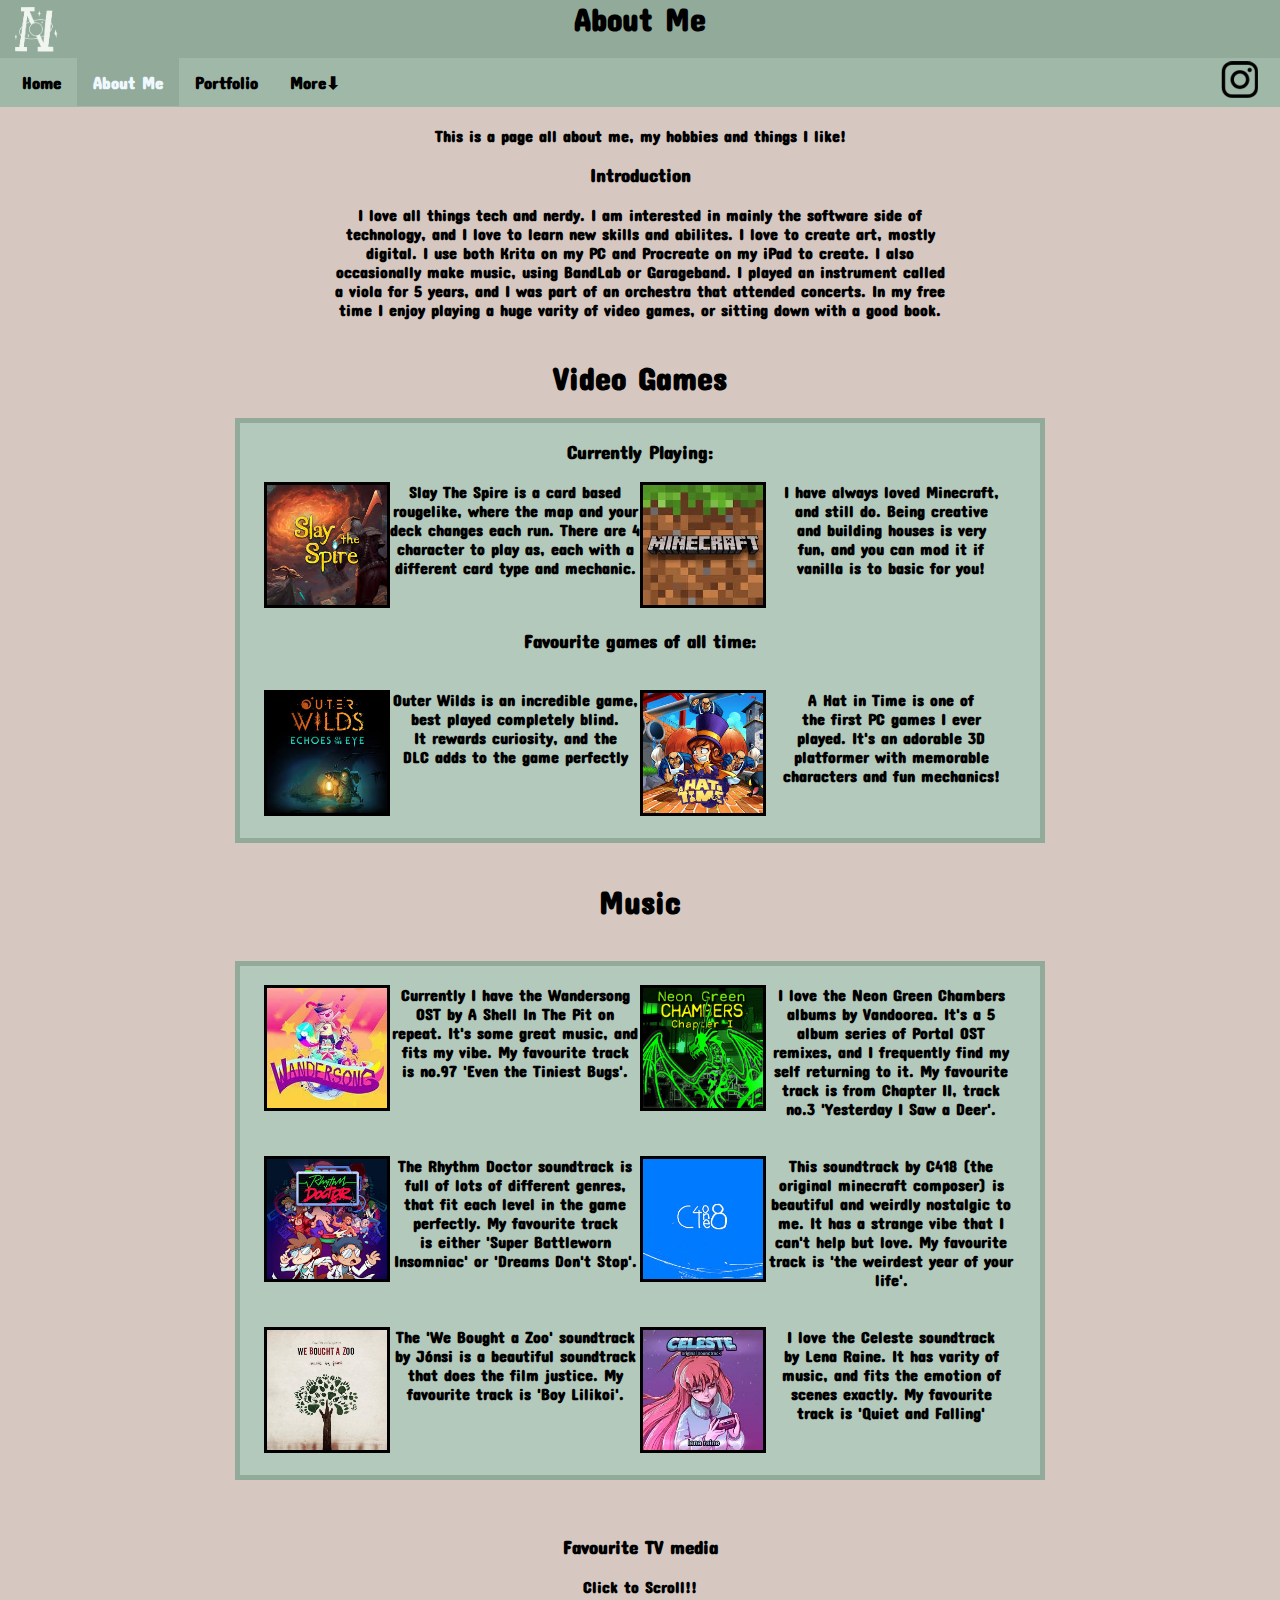
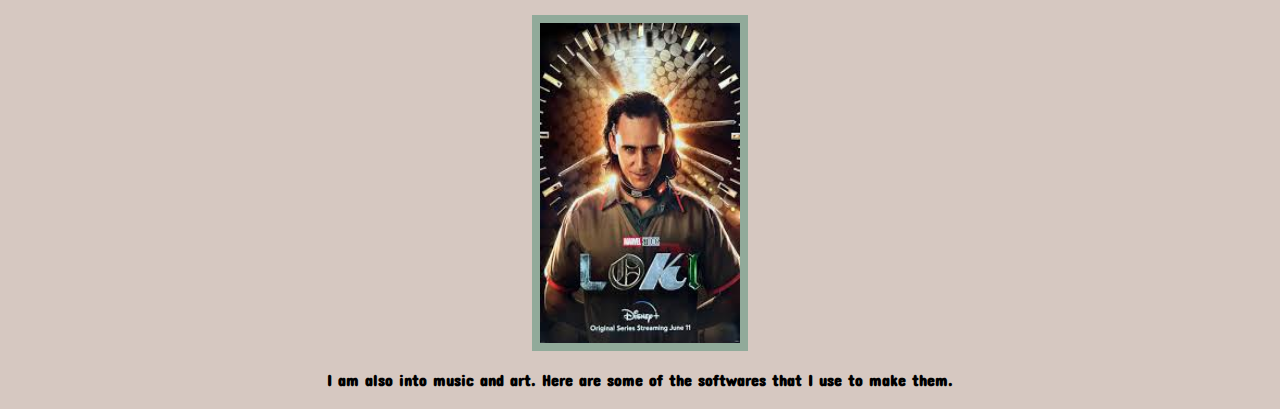
==== aboutme.html @ b7933dfc "Add files via upload" ====
<!DOCTYPE html>
<html lang="en">
  <head>
    <style type="text/css">
      @import url(zmain.css);
      @import url(aboutmedesign.css);
    </style>
    <title>Niko's About Me</title>
    <link rel="preconnect" href="https://fonts.googleapis.com" />
    <link rel="preconnect" href="https://fonts.gstatic.com" crossorigin />
    <link
      href="https://fonts.googleapis.com/css2?family=Aldrich&family=Amatic+SC:wght@400;700&family=Concert+One&family=Micro+5&display=swap"
      rel="stylesheet"
    />
    <link rel="icon" type="image/png" href="Images/LogoforN.png" />
  </head>
  <body>
    <div class="navtop">
      <a
        style="position: absolute; margin-top: 0px; margin-left: 8px"
        href="index.html"
        ><img class="logoN" src="Images/LogoforN.png" alt="logo"
      /></a>
      <div class="homepage" style="text-align: center; z-index: 10">
        <h1 style="margin-top: 0px">About Me</h1>
      </div>
      <div class="nav" style="margin-top: 20px">
        <div class="navbar">
          <a style="padding-left: 22px" href="index.html">Home</a>
          <a class="active" href="aboutme.html">About Me</a>
          <a href="portfolio.html">Portfolio</a>
          <div class="dropdown">
            <a>More⬇ </a>
            <div class="dropdown-content">
              <a href="artpage.html">Art Gallery</a>
              <a href="music.html">Music Gallery</a>
            </div>
          </div>
        </div>
        <div class="right">
          <a href=""><img src="Images/insta.png" alt="instagram" /></a>
        </div>
      </div>
    </div>
    <br />
    <p>This is a page all about me, my hobbies and things I like!</p>
    <h3>Introduction</h3>
    <p>
      I love all things tech and nerdy. I am interested in mainly the software
      side of technology, and I love to learn new skills and abilites. I love to
      create art, mostly digital. I use both Krita on my PC and Procreate on my
      iPad to create. I also occasionally make music, using BandLab or
      Garageband. I played an instrument called a viola for 5 years, and I was
      part of an orchestra that attended concerts. In my free time I enjoy
      playing a huge varity of video games, or sitting down with a good book.
    </p>
    <br />
    <h1>Video Games</h1>
    <div class="VG">
      <h3>Currently Playing:</h3>
      <div class="flex-container">
        <div class="slay">
          <img
            class="slaythespire"
            src="Images/slaythespire.jpg"
            alt="slaythespire"
          />
        </div>
        <div>
          <p style="width: 250px">
            Slay The Spire is a card based rougelike, where the map and your
            deck changes each run. There are 4 character to play as, each with a
            different card type and mechanic.
          </p>
        </div>
        <div class="slay">
          <img
            class="slaythespire"
            src="Images/minecraft.jpg"
            alt="minecraft"
          />
        </div>
        <div>
          <p style="width: 250px">
            I have always loved Minecraft, and still do. Being creative and
            building houses is very fun, and you can mod it if vanilla is to
            basic for you!
          </p>
        </div>
      </div>

      <h3>Favourite games of all time:</h3>
      <br />
      <div class="flex-container">
        <div class="slay">
          <img
            class="slaythespire"
            src="Images/outerwilds.jpg"
            alt="outer wilds"
          />
        </div>
        <div>
          <p style="width: 250px">
            Outer Wilds is an incredible game, best played completely blind. It
            rewards curiosity, and the DLC adds to the game perfectly
          </p>
        </div>
        <div class="slay">
          <img
            class="slaythespire"
            src="Images/ahatintime.jpg"
            alt="a hat in time"
          />
        </div>
        <div>
          <p style="width: 250px">
            A Hat in Time is one of the first PC games I ever played. It's an
            adorable 3D platformer with memorable characters and fun mechanics!
          </p>
        </div>
      </div>
      <br />
    </div>
    <br />
    <h1>Music</h1>
    <br />
    <div class="VG">
      <br />
      <div class="flex-container">
        <div class="slay">
          <img
            class="slaythespire"
            src="Images/wandersong.jpg"
            alt="wandersong"
          />
        </div>
        <div>
          <p style="width: 250px">
            Currently I have the Wandersong OST by A Shell In The Pit on repeat.
            It's some great music, and fits my vibe. My favourite track is no.97
            'Even the Tiniest Bugs'.
          </p>
        </div>
        <div class="slay">
          <img
            class="slaythespire"
            src="Images/neongreen.jpg"
            alt="neon green chambers"
          />
        </div>
        <div>
          <p style="width: 250px">
            I love the Neon Green Chambers albums by Vandoorea. It's a 5 album
            series of Portal OST remixes, and I frequently find my self
            returning to it. My favourite track is from Chapter II, track no.3
            'Yesterday I Saw a Deer'.
          </p>
        </div>
      </div>
      <br />
      <br />
      <div class="flex-container">
        <div class="slay">
          <img
            class="slaythespire"
            src="Images/rhythmdoc.jpg"
            alt="rhythm doctor"
          />
        </div>
        <div>
          <p style="width: 250px">
            The Rhythm Doctor soundtrack is full of lots of different genres,
            that fit each level in the game perfectly. My favourite track is
            either 'Super Battleworn Insomniac' or 'Dreams Don't Stop'.
          </p>
        </div>
        <div class="slay">
          <img class="slaythespire" src="Images/one.jpg" alt="minecraft" />
        </div>
        <div>
          <p style="width: 250px">
            This soundtrack by C418 (the original minecraft composer) is
            beautiful and weirdly nostalgic to me. It has a strange vibe that I
            can't help but love. My favourite track is 'the weirdest year of
            your life'.
          </p>
        </div>
      </div>
      <br /><br />
      <div class="flex-container">
        <div class="slay">
          <img
            class="slaythespire"
            src="Images/zoo.jpg"
            alt="we bought a zoo"
          />
        </div>
        <div>
          <p style="width: 250px">
            The 'We Bought a Zoo' soundtrack by Jónsi is a beautiful soundtrack
            that does the film justice. My favourite track is 'Boy Lilikoi'.
          </p>
        </div>
        <div class="slay">
          <img class="slaythespire" src="Images/celeste.jpg" alt="minecraft" />
        </div>
        <div>
          <p style="width: 250px">
            I love the Celeste soundtrack by Lena Raine. It has varity of music,
            and fits the emotion of scenes exactly. My favourite track is 'Quiet
            and Falling'
          </p>
        </div>
      </div>
      <br />
    </div>
    <br />
    <br />
    <h3>Favourite TV media</h3>
    <p>Click to Scroll!!</p>
    <br />
    <div>
      <img class="image1" id="ourImage" src="Images/gal1.jpg" />
    </div>
    <br />
    <p>
      I am also into music and art. Here are some of the softwares that I use to
      make them.
    </p>
    <div class="hidden" style="margin: 20px">
      <img src="Images/gal2.jpg" />
      <img src="Images/gal3.jpg" />
      <img src="Images/gal4.jpg" />
    </div>
    <script src="script.js"></script>
  </body>
</html>
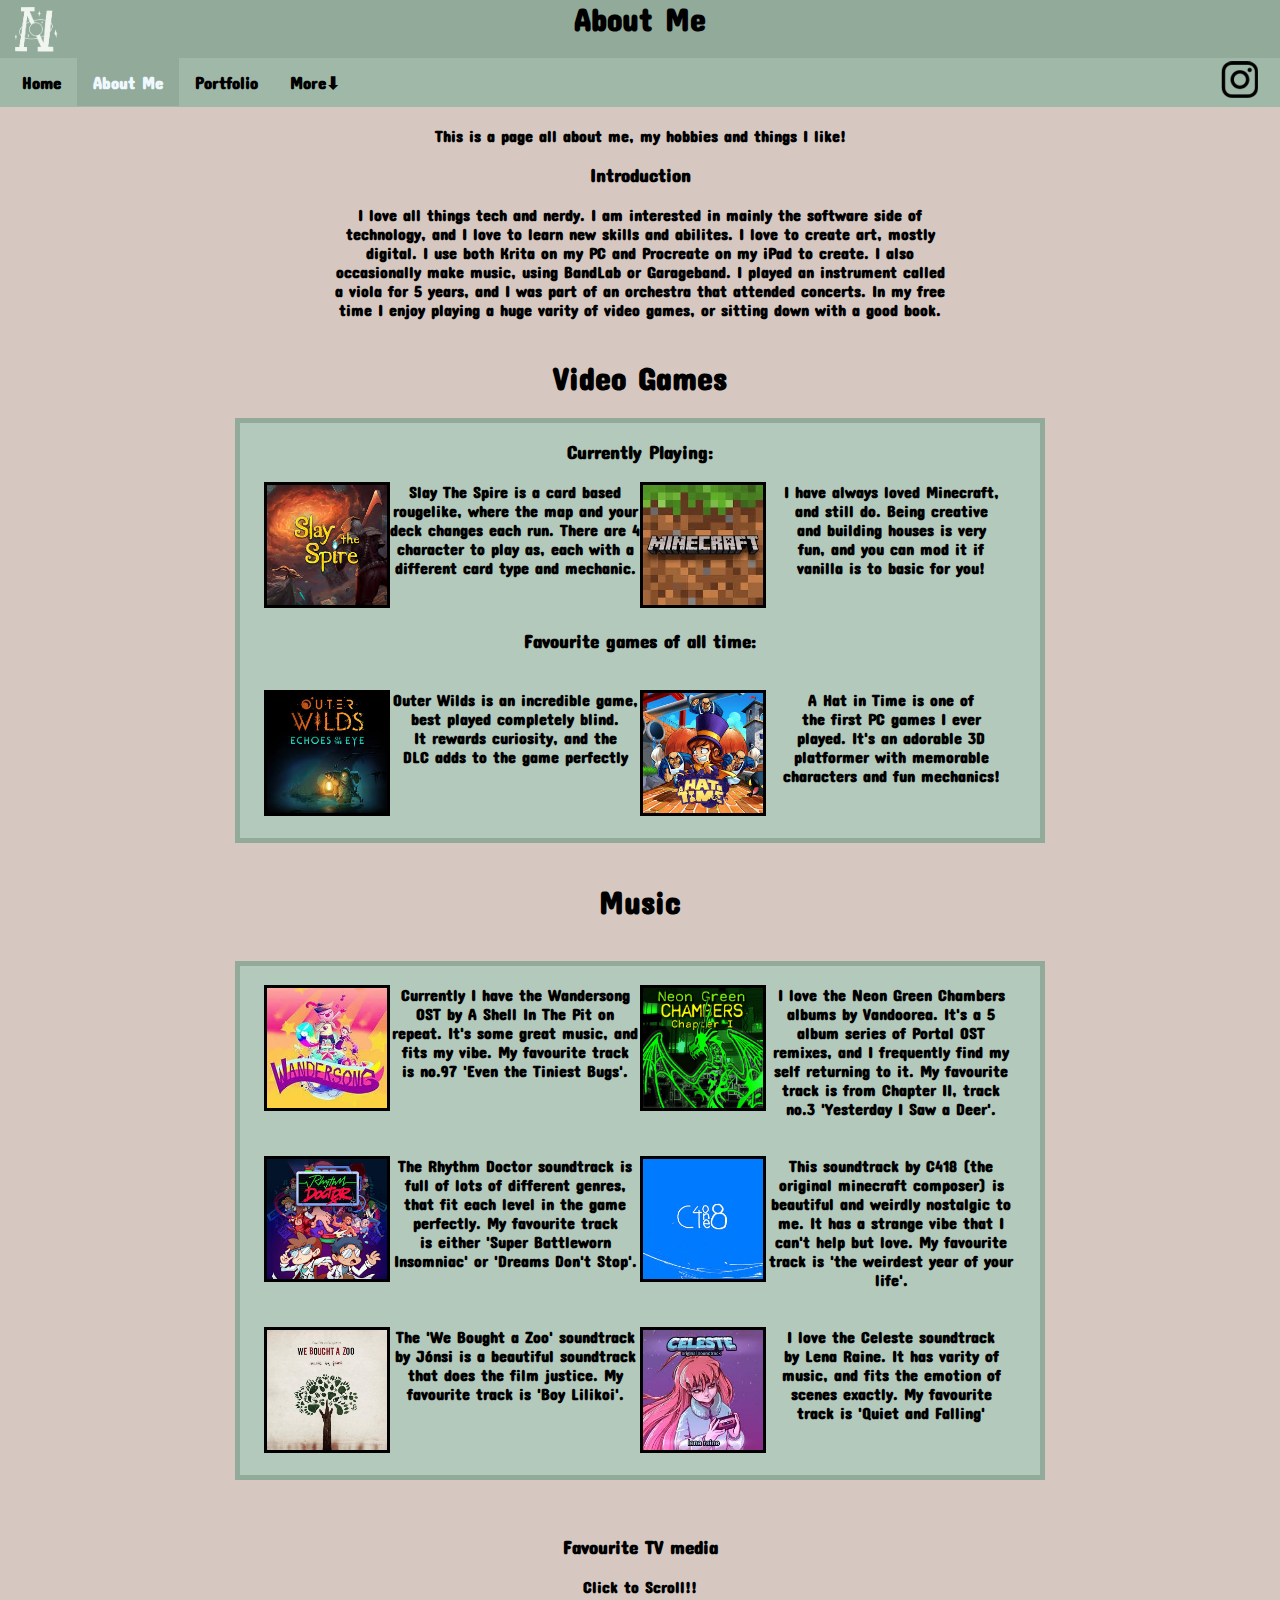
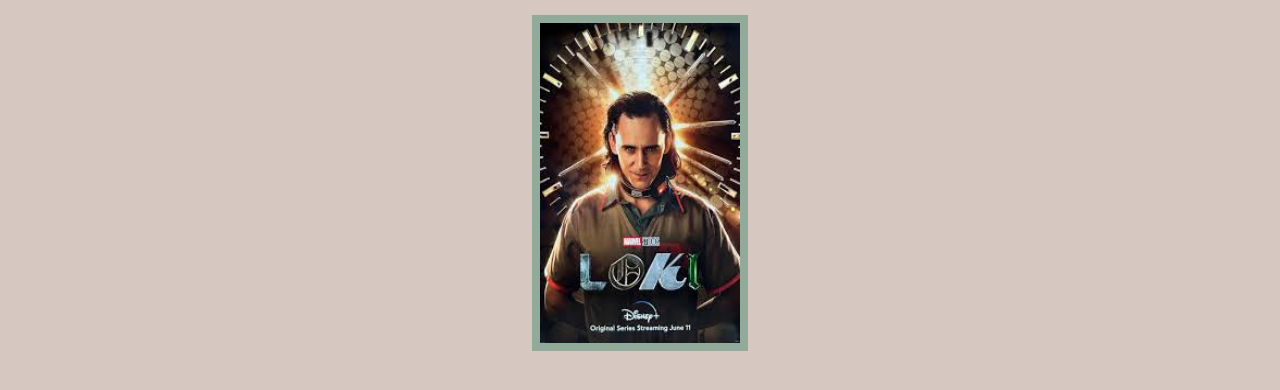
==== commit f69874e0: "Add files via upload" ====
--- a/aboutme.html
+++ b/aboutme.html
@@ -223,10 +223,6 @@
       <img class="image1" id="ourImage" src="Images/gal1.jpg" />
     </div>
     <br />
-    <p>
-      I am also into music and art. Here are some of the softwares that I use to
-      make them.
-    </p>
     <div class="hidden" style="margin: 20px">
       <img src="Images/gal2.jpg" />
       <img src="Images/gal3.jpg" />
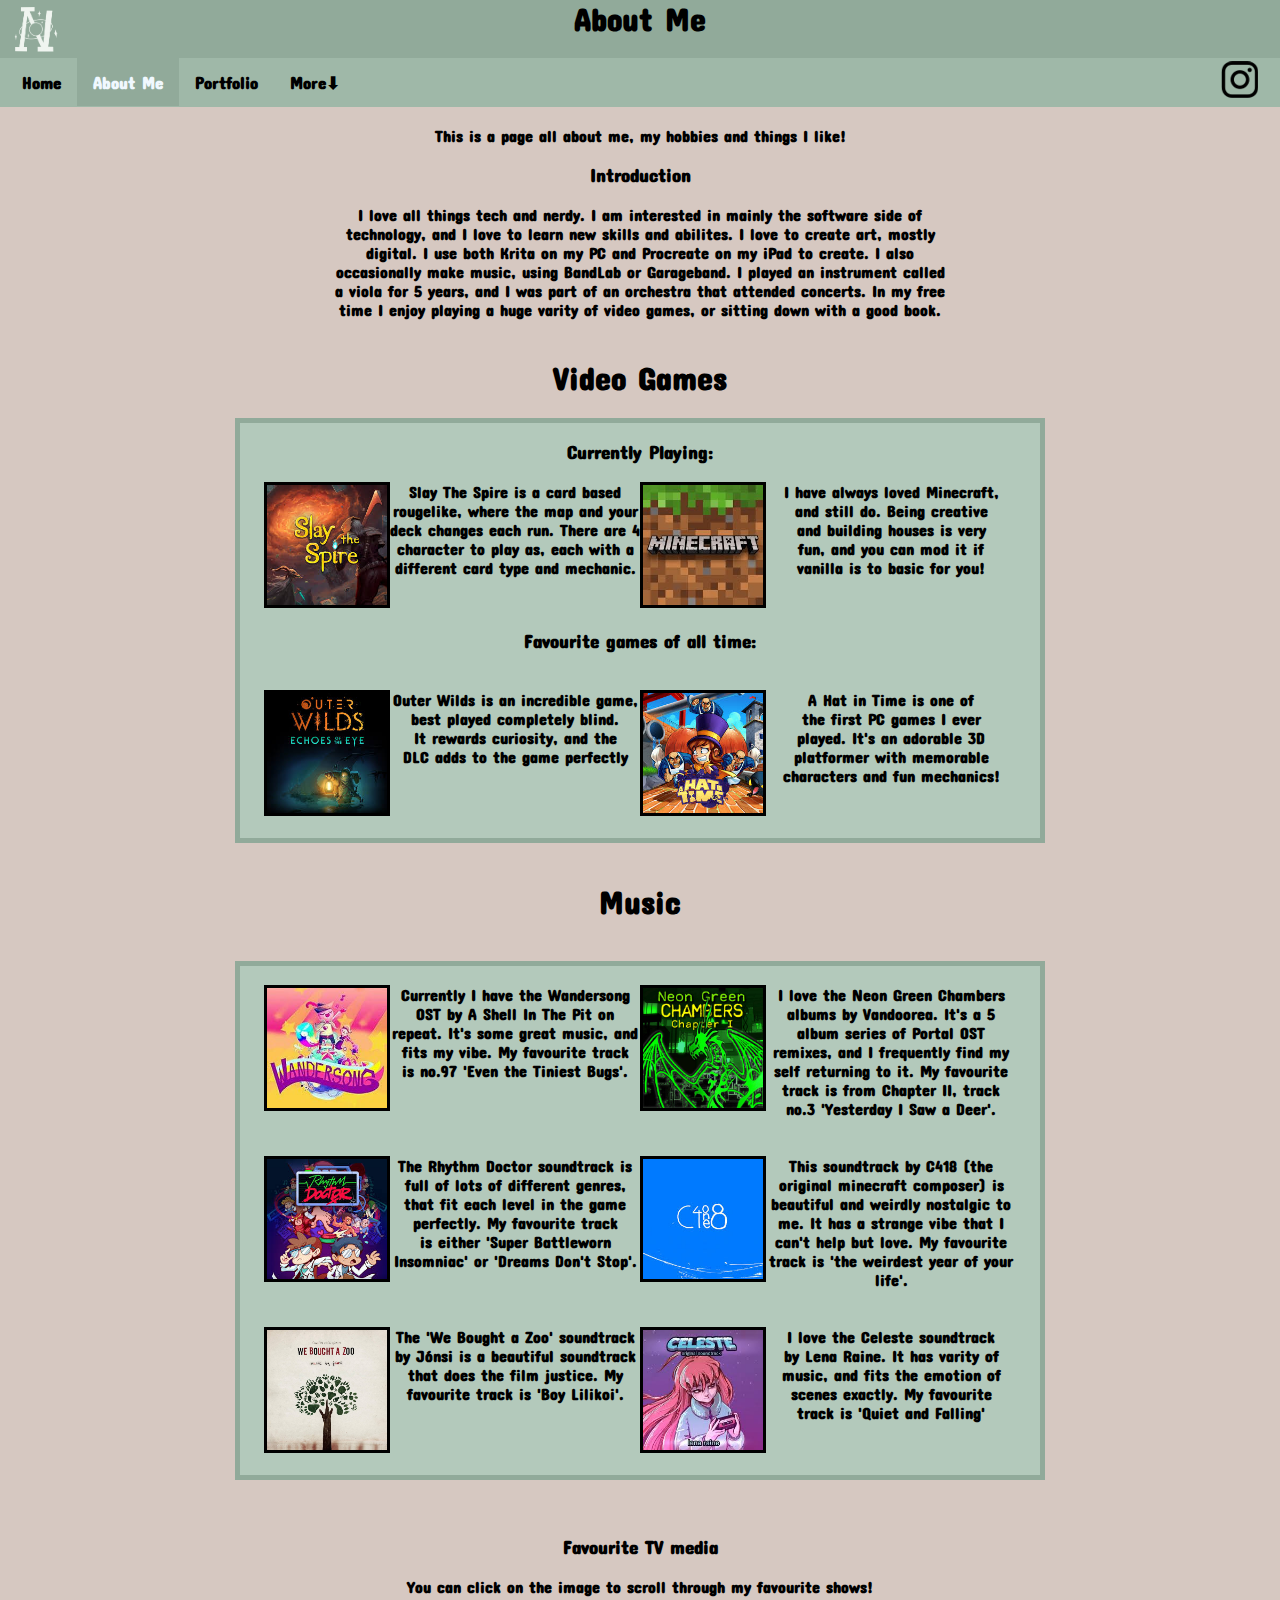
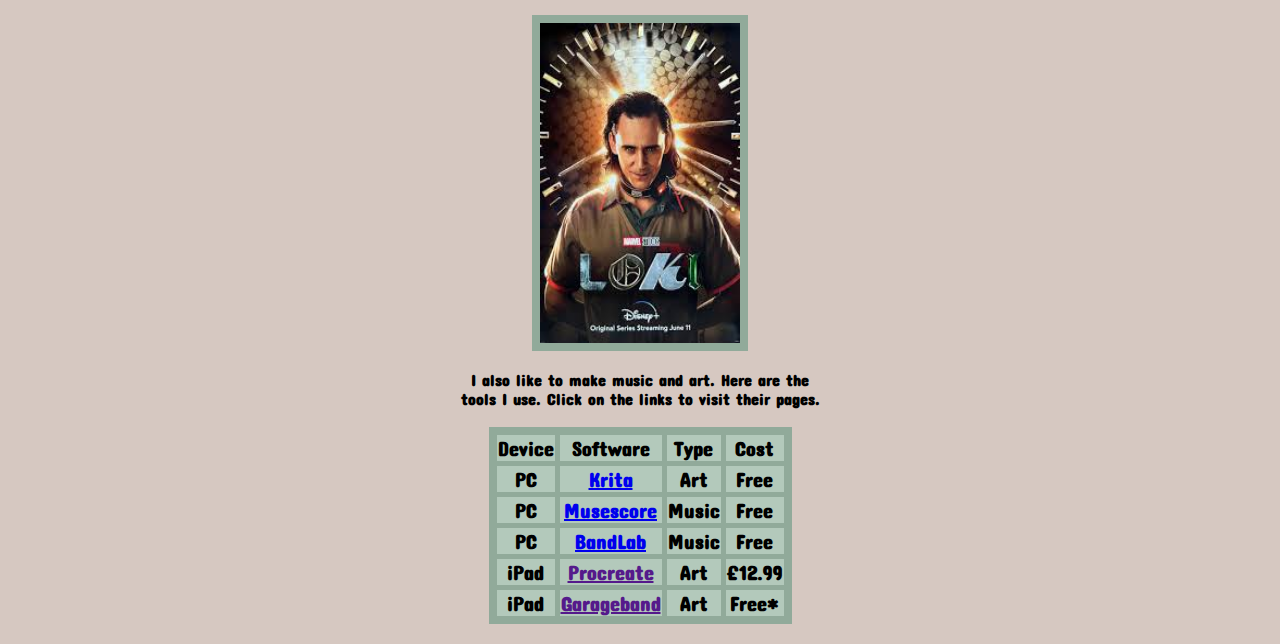
==== commit 54c16c15: "Add files via upload" ====
--- a/aboutme.html
+++ b/aboutme.html
@@ -217,12 +217,62 @@
     <br />
     <br />
     <h3>Favourite TV media</h3>
-    <p>Click to Scroll!!</p>
+    <p>You can click on the image to scroll through my favourite shows!</p>
     <br />
     <div>
       <img class="image1" id="ourImage" src="Images/gal1.jpg" />
     </div>
     <br />
+    <div class="testing1">
+      <p>
+        I also like to make music and art. Here are the tools I use. Click on
+        the links to visit their pages.
+      </p>
+      <br />
+      <div class="table">
+        <table class="tb">
+          <tr>
+            <th>Device</th>
+            <th>Software</th>
+            <th>Type</th>
+            <th>Cost</th>
+          </tr>
+          <tr>
+            <th>PC</th>
+            <th>
+              <a href="https://krita.org/en/" target="_blank">Krita</a>
+            </th>
+            <th>Art</th>
+            <th>Free</th>
+          </tr>
+          <tr>
+            <th>PC</th>
+            <th><a href="https://musescore.org/en">Musescore</a></th>
+            <th>Music</th>
+            <th>Free</th>
+          </tr>
+          <tr>
+            <th>PC</th>
+            <th><a href="https://www.bandlab.com/feed/trending">BandLab</a></th>
+            <th>Music</th>
+            <th>Free</th>
+          </tr>
+          <tr>
+            <th>iPad</th>
+            <th><a href="">Procreate</a></th>
+            <th>Art</th>
+            <th>£12.99</th>
+          </tr>
+          <tr>
+            <th>iPad</th>
+            <th><a href="">Garageband</a></th>
+            <th>Art</th>
+            <th>Free*</th>
+          </tr>
+        </table>
+      </div>
+    </div>
+
     <div class="hidden" style="margin: 20px">
       <img src="Images/gal2.jpg" />
       <img src="Images/gal3.jpg" />
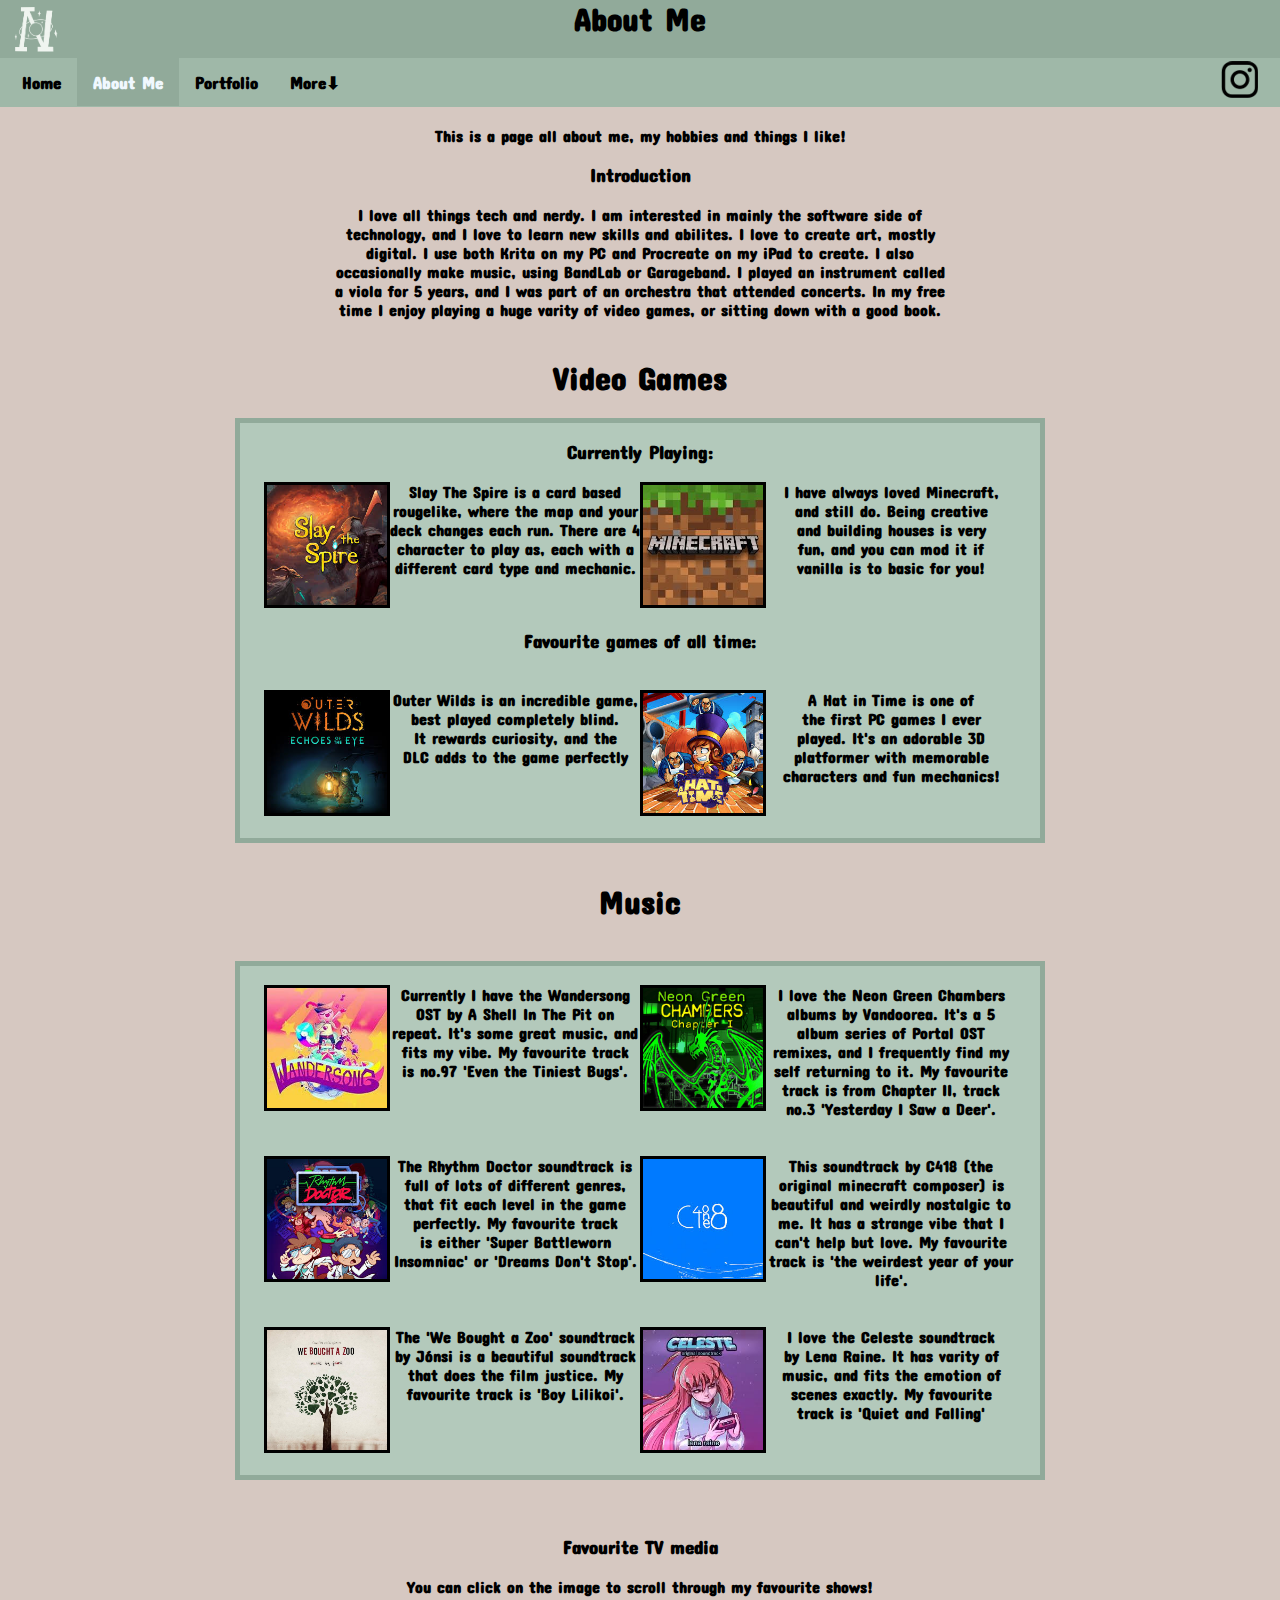
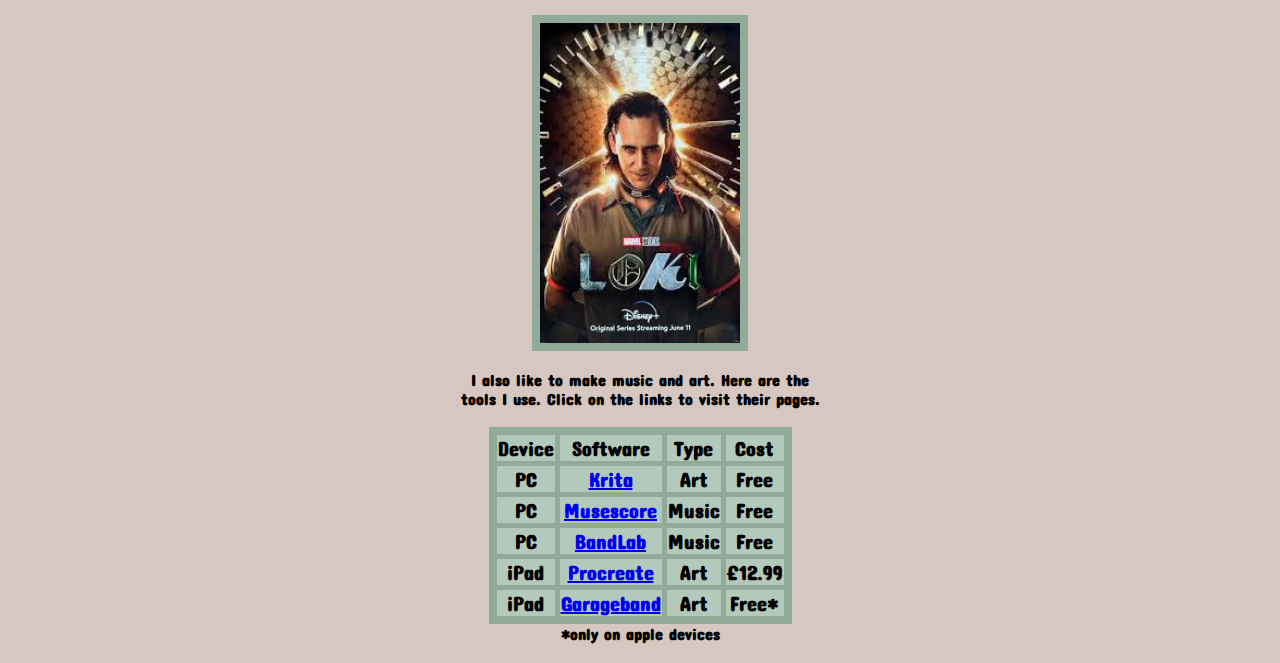
==== commit 4c03322d: "Add files via upload" ====
--- a/aboutme.html
+++ b/aboutme.html
@@ -247,30 +247,45 @@
           </tr>
           <tr>
             <th>PC</th>
-            <th><a href="https://musescore.org/en">Musescore</a></th>
+            <th>
+              <a href="https://musescore.org/en" target="_blank">Musescore</a>
+            </th>
             <th>Music</th>
             <th>Free</th>
           </tr>
           <tr>
             <th>PC</th>
-            <th><a href="https://www.bandlab.com/feed/trending">BandLab</a></th>
+            <th>
+              <a href="https://www.bandlab.com/feed/trending" target="_blank"
+                >BandLab</a
+              >
+            </th>
             <th>Music</th>
             <th>Free</th>
           </tr>
           <tr>
             <th>iPad</th>
-            <th><a href="">Procreate</a></th>
+            <th>
+              <a href="https://procreate.com/" target="_blank">Procreate</a>
+            </th>
             <th>Art</th>
             <th>£12.99</th>
           </tr>
           <tr>
             <th>iPad</th>
-            <th><a href="">Garageband</a></th>
+            <th>
+              <a
+                href="https://apps.apple.com/us/app/garageband/id408709785"
+                target="_blank"
+                >Garageband</a
+              >
+            </th>
             <th>Art</th>
             <th>Free*</th>
           </tr>
         </table>
       </div>
+      <p>*only on apple devices</p>
     </div>
 
     <div class="hidden" style="margin: 20px">
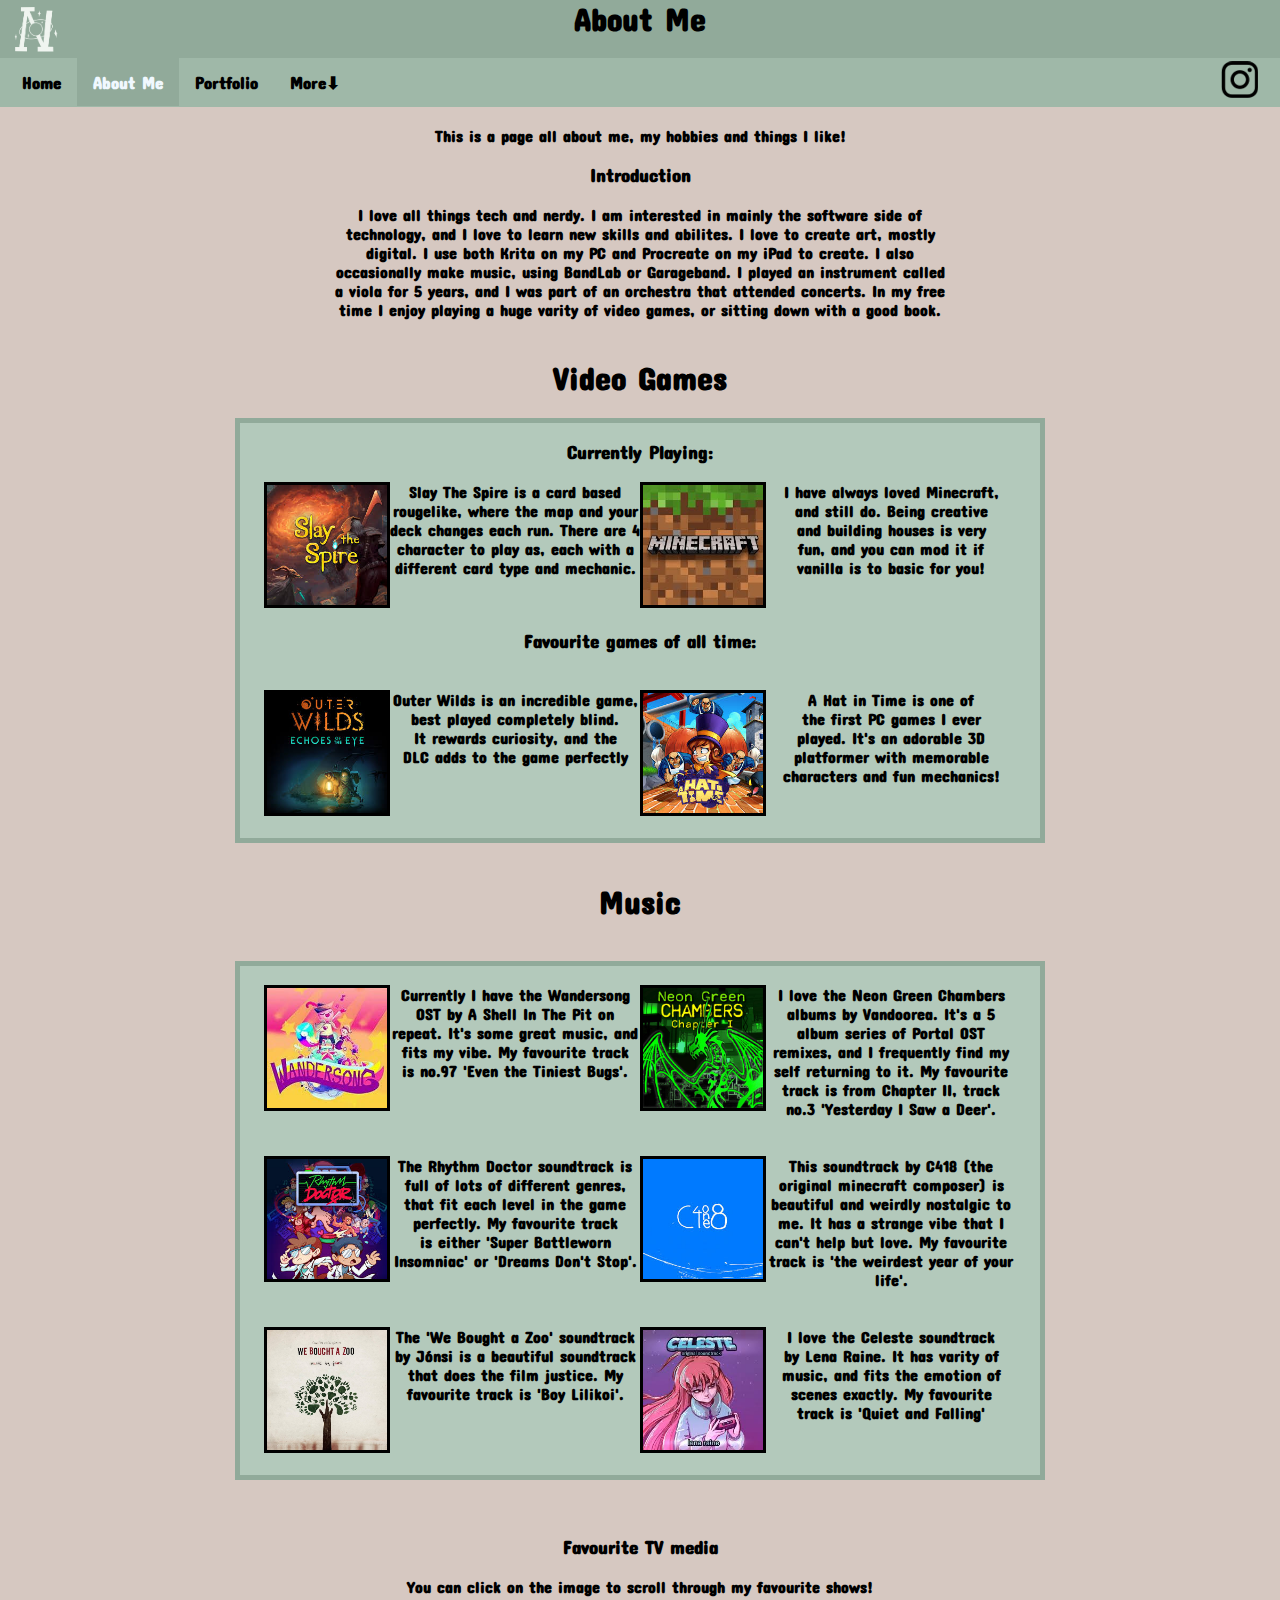
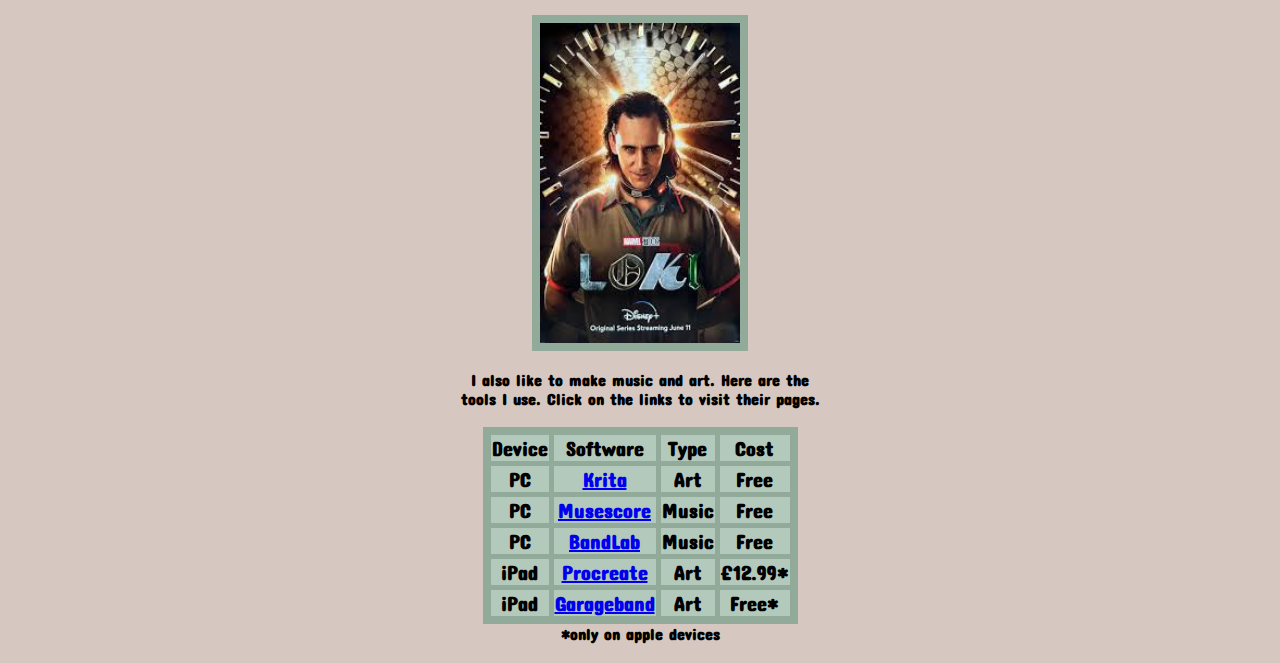
==== commit d8785112: "Add files via upload" ====
--- a/aboutme.html
+++ b/aboutme.html
@@ -269,7 +269,7 @@
               <a href="https://procreate.com/" target="_blank">Procreate</a>
             </th>
             <th>Art</th>
-            <th>£12.99</th>
+            <th>£12.99*</th>
           </tr>
           <tr>
             <th>iPad</th>
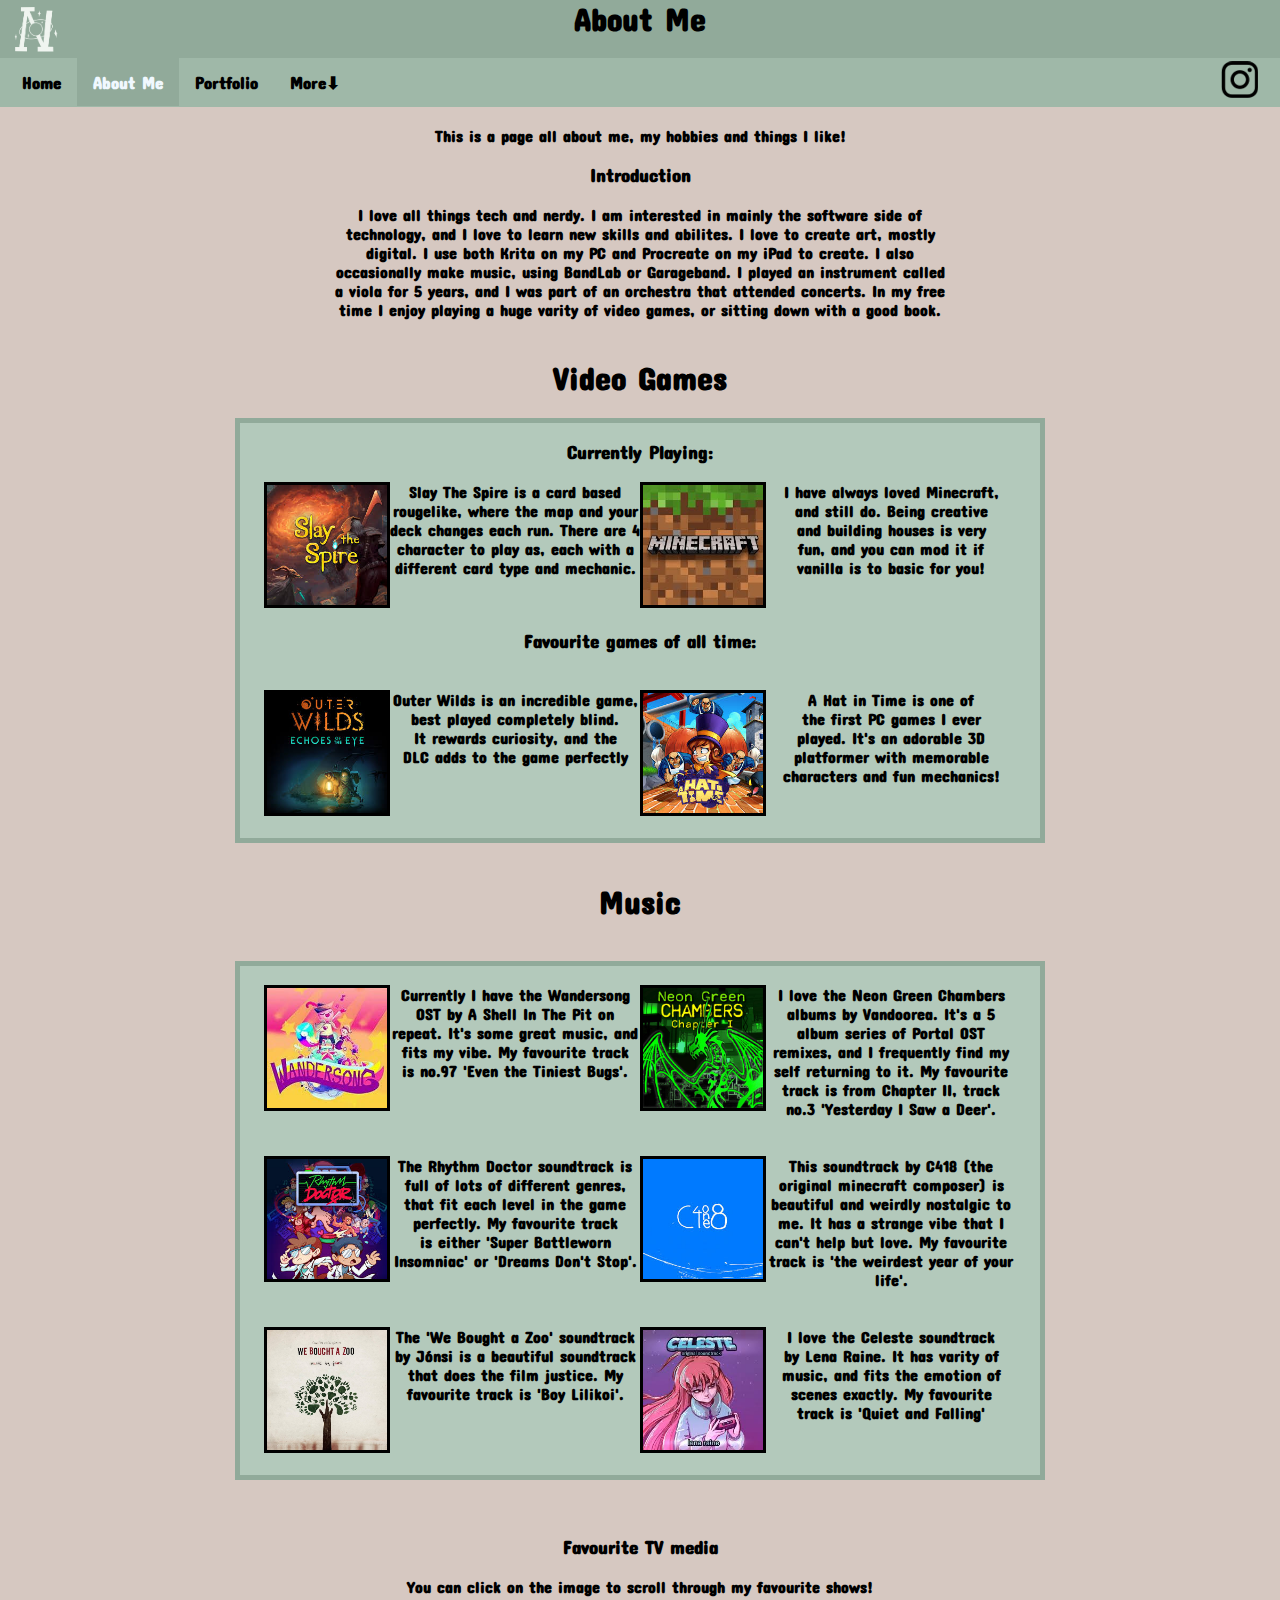
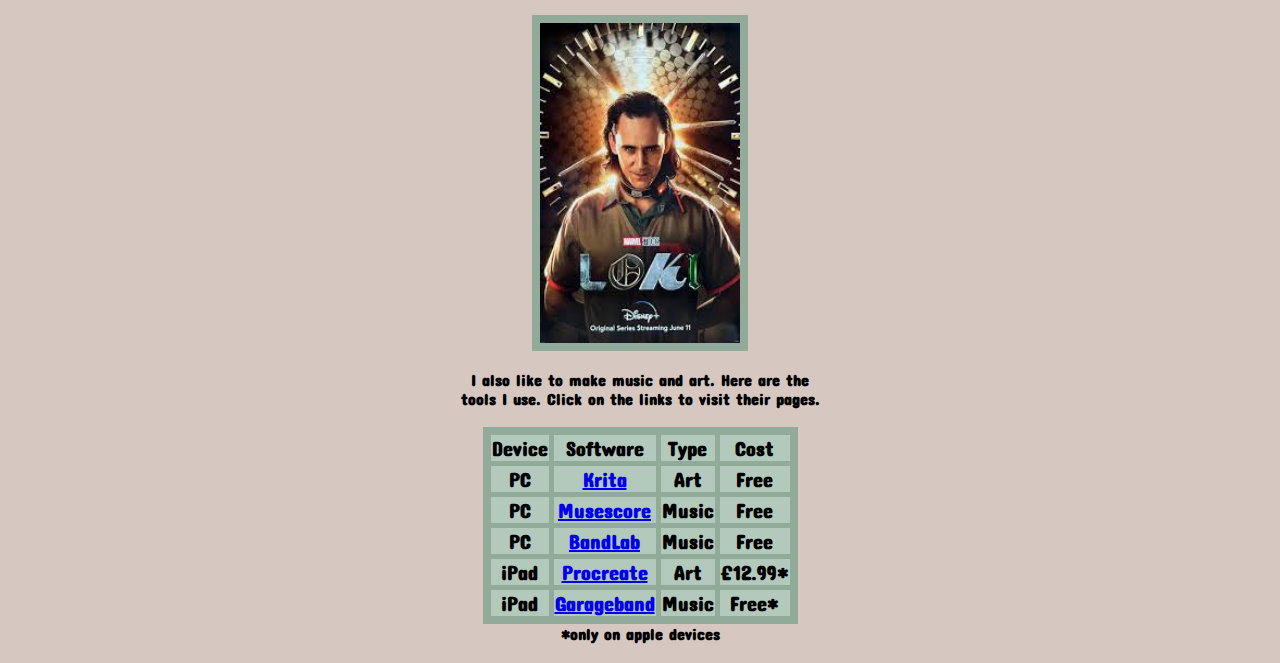
==== commit 0640a14d: "Add files via upload" ====
--- a/aboutme.html
+++ b/aboutme.html
@@ -280,7 +280,7 @@
                 >Garageband</a
               >
             </th>
-            <th>Art</th>
+            <th>Music</th>
             <th>Free*</th>
           </tr>
         </table>
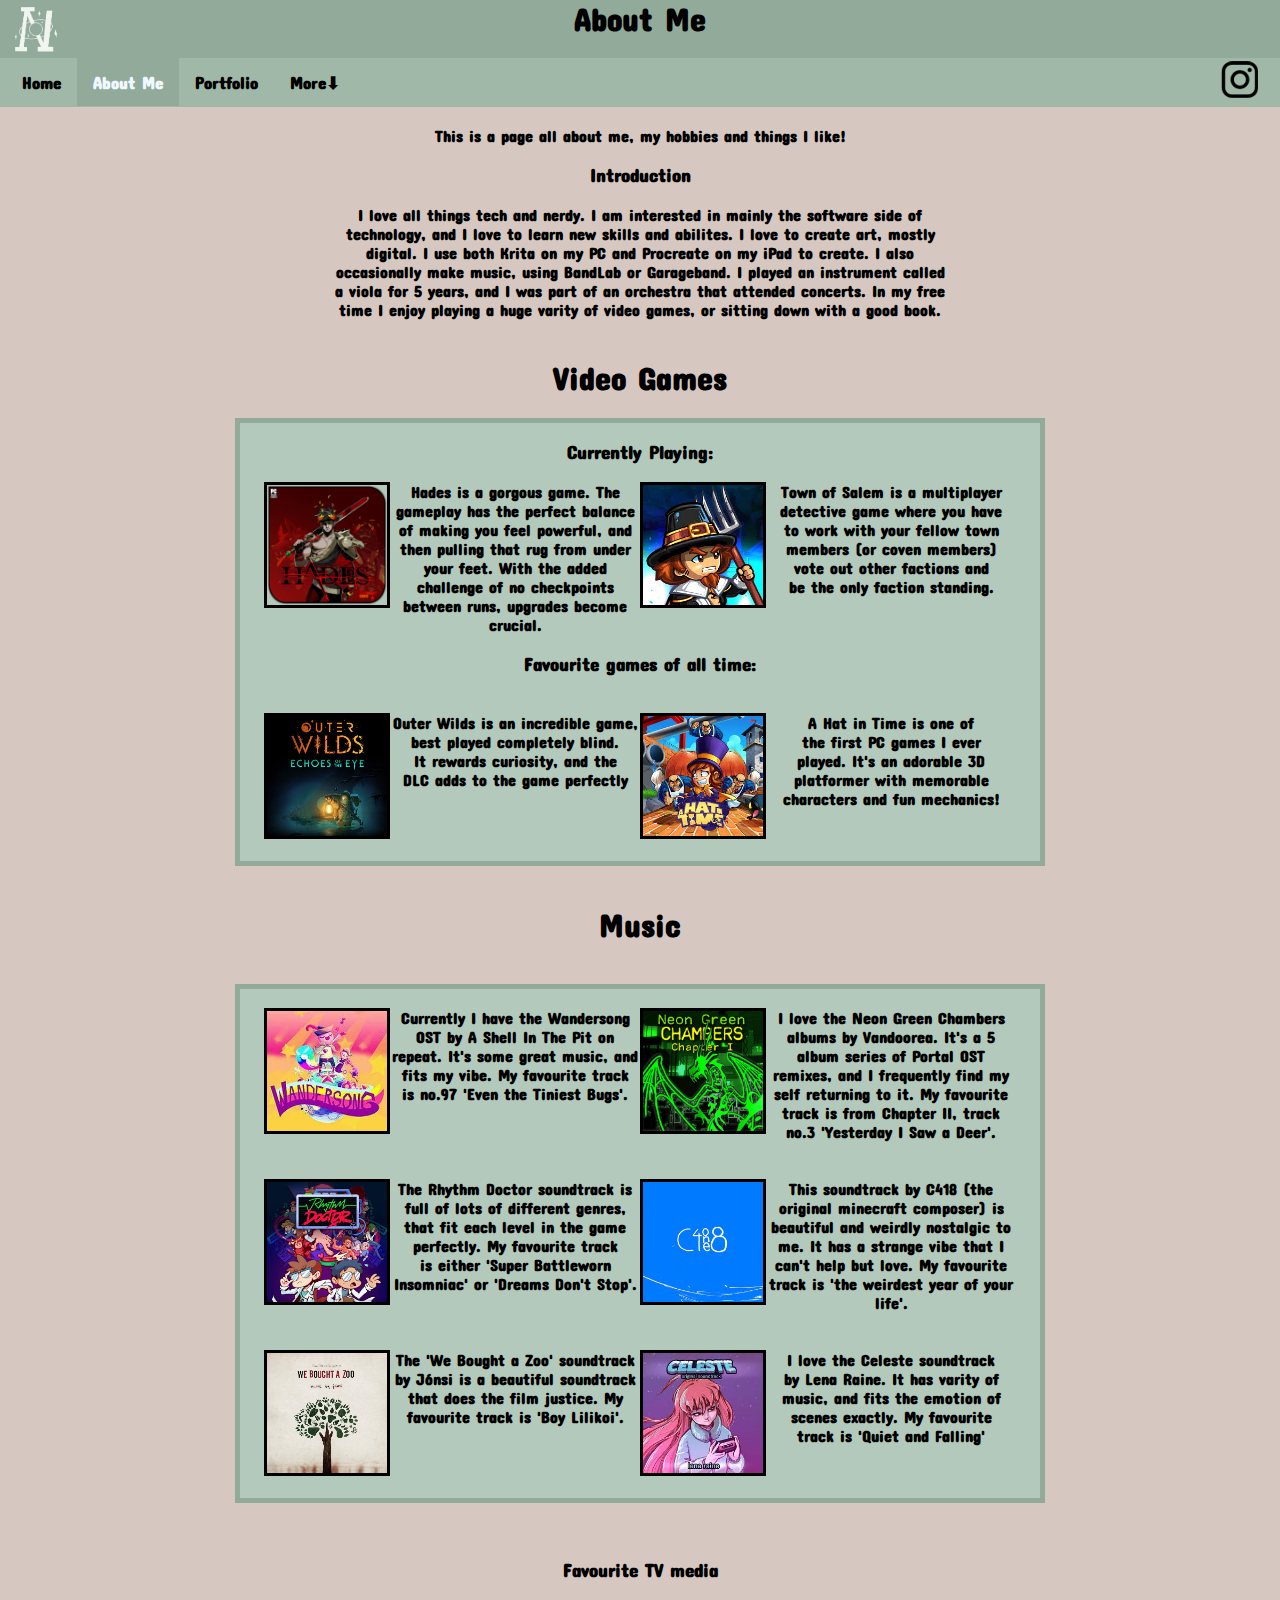
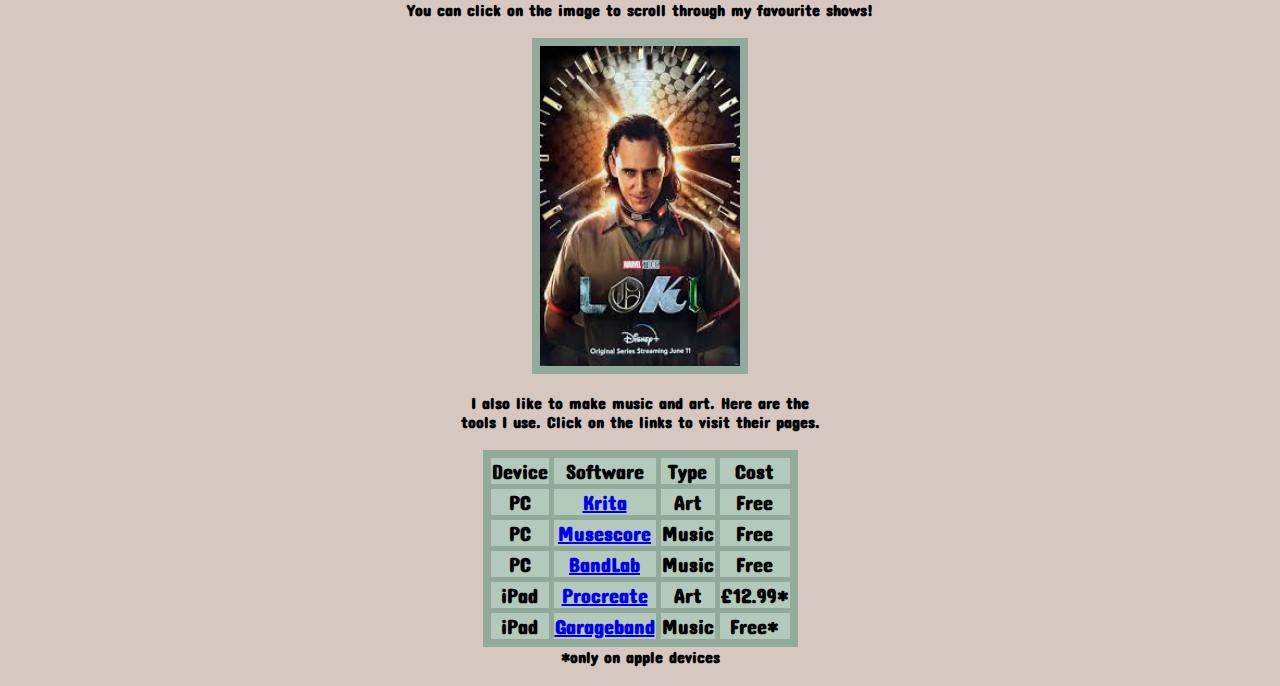
==== commit 43d31087: "Add files via upload" ====
--- a/aboutme.html
+++ b/aboutme.html
@@ -60,31 +60,28 @@
       <h3>Currently Playing:</h3>
       <div class="flex-container">
         <div class="slay">
-          <img
-            class="slaythespire"
-            src="Images/slaythespire.jpg"
-            alt="slaythespire"
-          />
-        </div>
-        <div>
-          <p style="width: 250px">
-            Slay The Spire is a card based rougelike, where the map and your
-            deck changes each run. There are 4 character to play as, each with a
-            different card type and mechanic.
-          </p>
-        </div>
-        <div class="slay">
-          <img
-            class="slaythespire"
-            src="Images/minecraft.jpg"
-            alt="minecraft"
-          />
-        </div>
-        <div>
-          <p style="width: 250px">
-            I have always loved Minecraft, and still do. Being creative and
-            building houses is very fun, and you can mod it if vanilla is to
-            basic for you!
+          <img class="slaythespire" src="Images/Hades.png" alt="Hades" />
+        </div>
+        <div>
+          <p style="width: 250px">
+            Hades is a gorgous game. The gameplay has the perfect balance of
+            making you feel powerful, and then pulling that rug from under your
+            feet. With the added challenge of no checkpoints between runs,
+            upgrades become crucial.
+          </p>
+        </div>
+        <div class="slay">
+          <img
+            class="slaythespire"
+            src="Images/townofsalem.jpg"
+            alt="Town of Salem 2"
+          />
+        </div>
+        <div>
+          <p style="width: 250px">
+            Town of Salem is a multiplayer detective game where you have to work
+            with your fellow town members (or coven members) vote out other
+            factions and be the only faction standing.
           </p>
         </div>
       </div>
